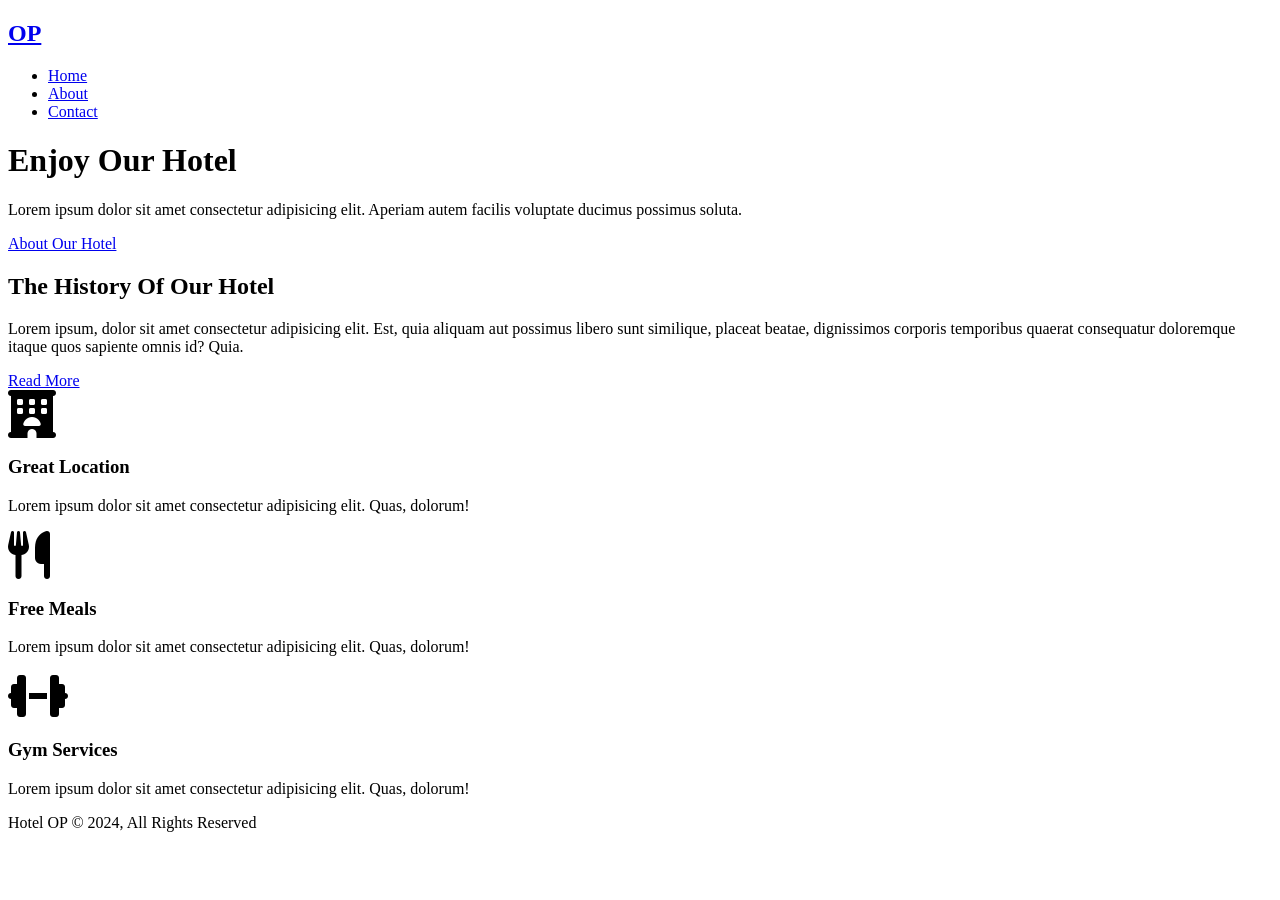
==== index.html @ 4fa5ef20 "Add files via upload" ====
<!DOCTYPE html>
<html lang="en">
<head>
    <meta charset="UTF-8">
    <meta name="viewport" content="width=device-width, initial-scale=1.0">
    <!--  -->
    <meta name="description" content="Welcome to one of the most beautiful hotel in Ibadan Oyo State">
    <meta name="keywords" content="hotel, ibadan hotel, beautiful hotel, oyo state">
    <link rel="preconnect" href="https://fonts.googleapis.com">
    <link rel="preconnect" href="https://fonts.gstatic.com" crossorigin>
    <link href="https://fonts.googleapis.com/css2?family=PT+Serif:ital,wght@0,400;0,700;1,400;1,700&display=swap" rel="stylesheet">
    <link rel="stylesheet" href="./CSS/style.css">
    <link rel="stylesheet" href="https://cdnjs.cloudflare.com/ajax/libs/font-awesome/6.5.2/css/all.min.css">
    
    <title>HOTEL OP | Welcome</title>
</head>
<body>
    <header>
        <nav id="navbar">
            <div class="container">
                <h1 class="logo"><a href="indext.html">OP</a></h1>
                <ul>
                    <li><a class="current" href="indext.html">Home</a></li>
                    <li><a href="about.html">About</a></li>
                    <li><a href="contact.html">Contact</a></li>
                </ul>
            </div>

        </nav>
    </header>

    <!-- Showcase Content -->
     <div id="showcase">
        <div class="container">
            <div class="showcase-content">
                <h1><span class="text-primary">Enjoy</span> Our Hotel</h1>
                <p class="lead">Lorem ipsum dolor sit amet consectetur adipisicing elit. Aperiam autem facilis voluptate ducimus possimus soluta.</p>
                <a class="btn" href="about.html">About Our Hotel</a>
            </div>
        </div>
     </div>


     <!-- Home-Info -->
      <section id="home-info" class="bg-dark">
        <div class="info-img"></div>
        <div class="info-content">
            <h2><span class="text-primary">The History</span> Of Our Hotel</h2>
            <p>Lorem ipsum, dolor sit amet consectetur adipisicing elit. Est, quia aliquam aut possimus libero sunt similique, placeat beatae, dignissimos corporis temporibus quaerat consequatur doloremque itaque quos sapiente omnis id? Quia.</p>
            <a href="about.html" class="btn btn-light">Read More</a>
        </div>
      </section>


      <!-- Features -->
       <section id="features">
        <div class="box btn-light">
            <i class="fa-solid fa-hotel fa-3x"></i>
            <h3>Great Location</h3>
            <p>Lorem ipsum dolor sit amet consectetur adipisicing elit. Quas, dolorum!</p>
        </div>
        <div class="box bg-primary">
            <i class="fa-solid fa-utensils fa-3x"></i>
            <h3>Free Meals</h3>
            <p>Lorem ipsum dolor sit amet consectetur adipisicing elit. Quas, dolorum!</p>
        </div>
        <div class="box btn-light">
            <i class="fa-solid fa-dumbbell fa-3x"></i>
            <h3>Gym Services</h3>
            <p>Lorem ipsum dolor sit amet consectetur adipisicing elit. Quas, dolorum!</p>
        </div>
       </section>
       
       <div id="main-footer" class="clr">
        <p>Hotel OP &copy; 2024, All Rights Reserved</p>
       </div>
</body>
</html>
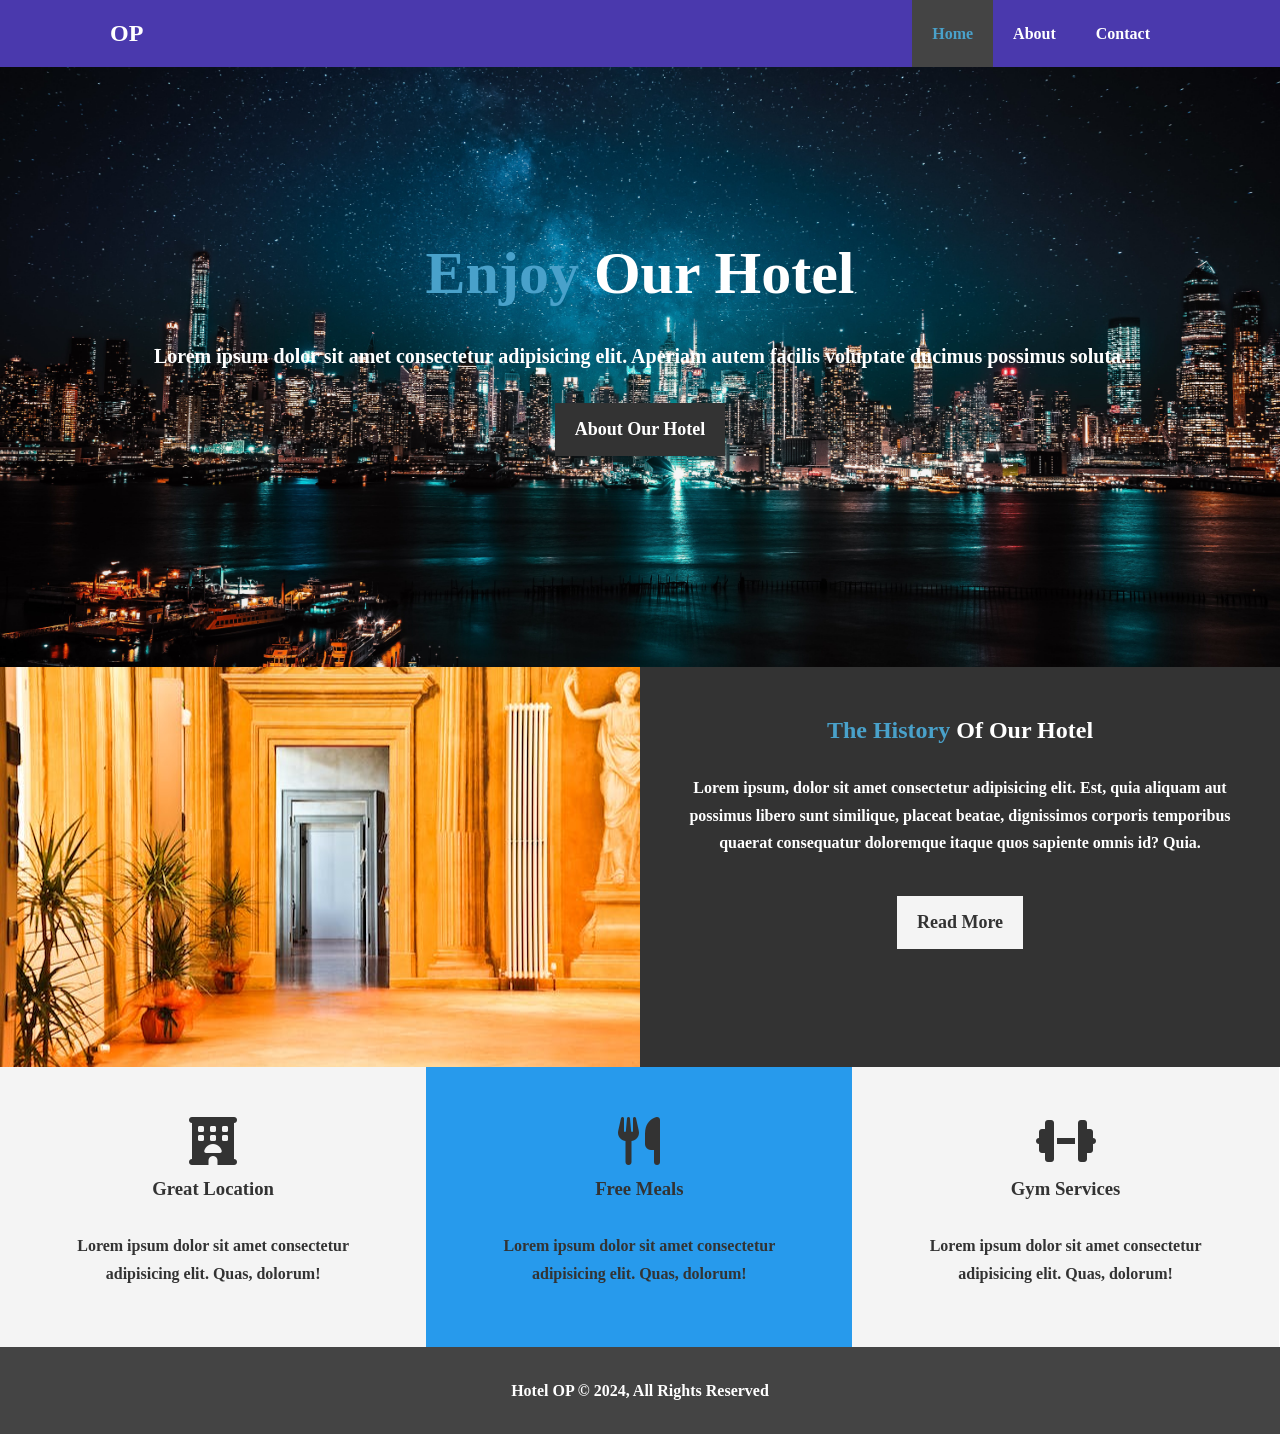
==== commit ef010669: "Update index.html" ====
--- a/index.html
+++ b/index.html
@@ -9,7 +9,7 @@
     <link rel="preconnect" href="https://fonts.googleapis.com">
     <link rel="preconnect" href="https://fonts.gstatic.com" crossorigin>
     <link href="https://fonts.googleapis.com/css2?family=PT+Serif:ital,wght@0,400;0,700;1,400;1,700&display=swap" rel="stylesheet">
-    <link rel="stylesheet" href="./CSS/style.css">
+    <link rel="stylesheet" href="style.css">
     <link rel="stylesheet" href="https://cdnjs.cloudflare.com/ajax/libs/font-awesome/6.5.2/css/all.min.css">
     
     <title>HOTEL OP | Welcome</title>
@@ -18,9 +18,9 @@
     <header>
         <nav id="navbar">
             <div class="container">
-                <h1 class="logo"><a href="indext.html">OP</a></h1>
+                <h1 class="logo"><a href="index.html">OP</a></h1>
                 <ul>
-                    <li><a class="current" href="indext.html">Home</a></li>
+                    <li><a class="current" href="index.html">Home</a></li>
                     <li><a href="about.html">About</a></li>
                     <li><a href="contact.html">Contact</a></li>
                 </ul>
@@ -75,4 +75,4 @@
         <p>Hotel OP &copy; 2024, All Rights Reserved</p>
        </div>
 </body>
-</html>+</html>
--- a/style.css
+++ b/style.css
@@ -0,0 +1,360 @@
+*{
+    margin: 0;
+    padding: 0;
+    box-sizing: border-box;
+}
+/* Main Styling */
+html, body{
+    font-family: Serif;
+    font-weight: 700;
+    line-height: 1.7em;
+}
+a{
+    color: #333;
+    text-decoration: none;
+}
+h1, h2, h3{
+    padding-bottom: 20px;
+}
+p{
+    margin: 10px 0px;
+}
+/* Utility Class */
+.container{
+    margin: auto;
+    max-width: 1100px;
+    overflow: auto;
+    padding: 0 20px;
+}
+.text-primary{
+    color: #49a1ca;
+}
+.lead{
+    font-size: 20px;
+}
+.btn{
+    display: inline-block;
+    font-size: 18px;
+    color: #fff;
+    background: #333;
+    padding: 13px 20px;
+    border: none;
+    cursor: pointer;
+}
+.btn:hover{
+    background: #49a1ca;
+    color: #333;
+}
+.btn-light{
+    background: #f4f4f4;
+    color: #333;
+}
+.bg-dark{
+    background: #333;
+    color: #fff;
+}
+.bg-light{
+    background: #f4f4f4;
+    color: #333;
+}
+.bg-primary{
+    background: #1190ebe7;
+    color: #333;
+}
+.clr{
+    clear: both;
+}
+
+.l-heading{
+    font-size: 40px;
+    line-height: 1.2;
+}
+
+/* Padding */
+.py-1{
+     padding: 10px 0;
+    }
+.py-2{
+     padding: 20px 0;
+    }
+.py-3{
+     padding: 30px 0;
+    }
+
+
+/* Navbar */
+#navbar{
+    background: #3825a5e7;
+    color: #fff;
+    overflow: auto;
+}
+#navbar a{
+    color: #fff;
+}
+#navbar h1{
+    float: left;
+    padding-top: 20px;
+}
+#navbar ul{
+    list-style: none;
+    float: right;
+}
+#navbar ul li{
+    float: left;
+}
+#navbar ul li a{
+    display: block;
+    padding: 20px;
+    text-align: center;
+}
+#navbar ul li a:hover,
+#navbar ul li a.current{
+    background: #444;
+    color: #49a1ca;
+}
+/* Showcase */
+#showcase{
+    background: url(../img/pexels-piccinng-3075993.jpg) no-repeat center center/cover;
+    height: 600px;
+}
+#showcase .showcase-content{
+    color: #fff;
+    text-align: center;
+    padding-top: 170px;
+}
+#showcase .showcase-content h1{
+    font-size: 60px;
+    line-height: 1.2em;
+}
+#showcase .showcase-content p{
+    padding-bottom: 20px;
+    line-height: 1.7em;
+}
+
+
+/* Home Info */
+#home-info{
+    height: 400px;
+}
+
+#home-info .info-img {
+    float: left;
+    width: 50%;
+    background: url(../img/pexels-adrienn-1460138.jpg) no-repeat center center/cover;
+    min-height: 100%;
+}
+#home-info .info-content{
+    float: right;
+    width: 50%;
+    height: 100%;
+    text-align: center;
+    padding: 50px 30px;
+    overflow: hidden;
+}
+#home-info .info-content p{
+    padding-bottom: 30px;
+}
+
+/* Home-Info */
+.box{
+    float: left;
+    width: 33.3%;
+    padding: 50px;
+    text-align: center;
+}
+
+.box i{
+    margin-bottom: 10px;
+}
+
+
+/* About-Info */
+#about-info .info-right{
+    float: right;
+    width: 50%;
+    min-height: 100%;
+}
+
+#about-info .info-right img{
+    display: block;
+    margin: auto;
+    width: 50%;
+    border-radius: 50%;
+}
+
+#about-info .info-left{
+    float: left;
+    width: 50%;
+    min-height: 100%;
+}
+
+/* Testimonials */
+#testimonials{
+    height: 100%;
+    background: url(../img/pexels-pixabay-258154.jpg) no-repeat center center/cover;
+    padding-top: 100px;
+}
+
+#testimonials h2{
+    color: #fff;
+    text-align: center;
+    padding-bottom: 40px;
+}
+
+#testimonials .testimonial{
+    padding: 20px;
+    margin-bottom: 40px;
+    border-radius: 5px;
+    opacity: 0.8;
+  
+}
+
+#testimonials .testimonial img{
+    width: 100px;
+    float: left;
+    margin-right: 20px;
+    border-radius: 50%;
+}
+
+.testimonial p{
+    color: #fff;
+}
+
+
+/* Contact Form */
+.contact_form-label{
+    color: #666;
+    font-size: 1.4rem;
+    font-weight: 600;
+    margin-bottom: 1rem;
+    display: block;
+    padding-top: 1rem;
+}
+.contact_form-input{
+    color: #333;
+    padding: 2rem;
+    width: 60%;
+    border: 1px solid #ebebeb;
+    font-size: 1.6rem;
+    background: #f0f0f0;
+    border-radius: 5px;
+    font-weight: 500;
+}
+.input-box i{
+    position: absolute;
+    margin: 20px;
+    margin-left: 15px;
+    color: #757575;
+    font-size: 20px;
+    
+}
+form .input-box input{
+    height: 100%;
+    width: 60%;
+    margin-top: 5px;
+    padding: 10px 15px;
+    padding-left: 45px;
+    font-size: 18px;
+    color: #333;
+    border: 2px solid #c7bebe;
+    border-radius: 8px;
+}
+form .input-box textarea{
+    height: 100px;
+    resize: none;
+}
+.input-box-button input{
+    height: 100%;
+    width: 60%;
+    padding: 10px 15px;
+    font-size: 18px;
+    background: #f4f4f4;
+    border: none;
+}
+.input-box-button input:hover{
+    background: #4070f4;
+    
+    }
+    
+
+
+
+
+
+/* Footer */
+#main-footer{
+    text-align: center;
+    background: #444;
+    color: #fff;
+    padding: 20px;
+    
+}
+
+@media(max-width: 768px){
+    #navbar .logo{
+        float: none;
+        text-align: center;
+    }
+    #navbar ul,
+    #navbar ul li{
+        float: none;
+    }
+    #navbar ul li a{
+        padding: 5px;
+        border-bottom: #444 dotted 1px;
+    }
+    /* Home Info */
+    #home-info{
+        height: 450px;
+    }
+    #home-info .info-img{
+        display: none;
+    }
+    #home-info .info-content{
+        float: none;
+        width: 100%;
+    }
+
+    /* Boxes */
+    .box{
+        float: none;
+        width: 100%;
+    }
+
+    /* About */
+    #about-info .info-right,
+    #about-info .info-left{
+        float: none;
+        width: 100%;
+    }
+    .l-heading{
+        text-align: center;
+       
+    }
+    #about-info .info-right{
+        margin-top: 30px;
+    }
+    /* Contact */
+    .contact_form-input{
+        width: 100%;
+    }
+    form .input-box input{
+        width: 100%;
+    }
+    .input-box-button input{
+        width: 100%;
+    }
+}
+
+
+/* assignment
+create an icon under contact us for
+-phone number(phone)
+-location(building column)
+-envelope
+*/
+
+
+/* Create a folder called CAR another inside called IMG
+Download just font online prior next class 
+Copy icons/
